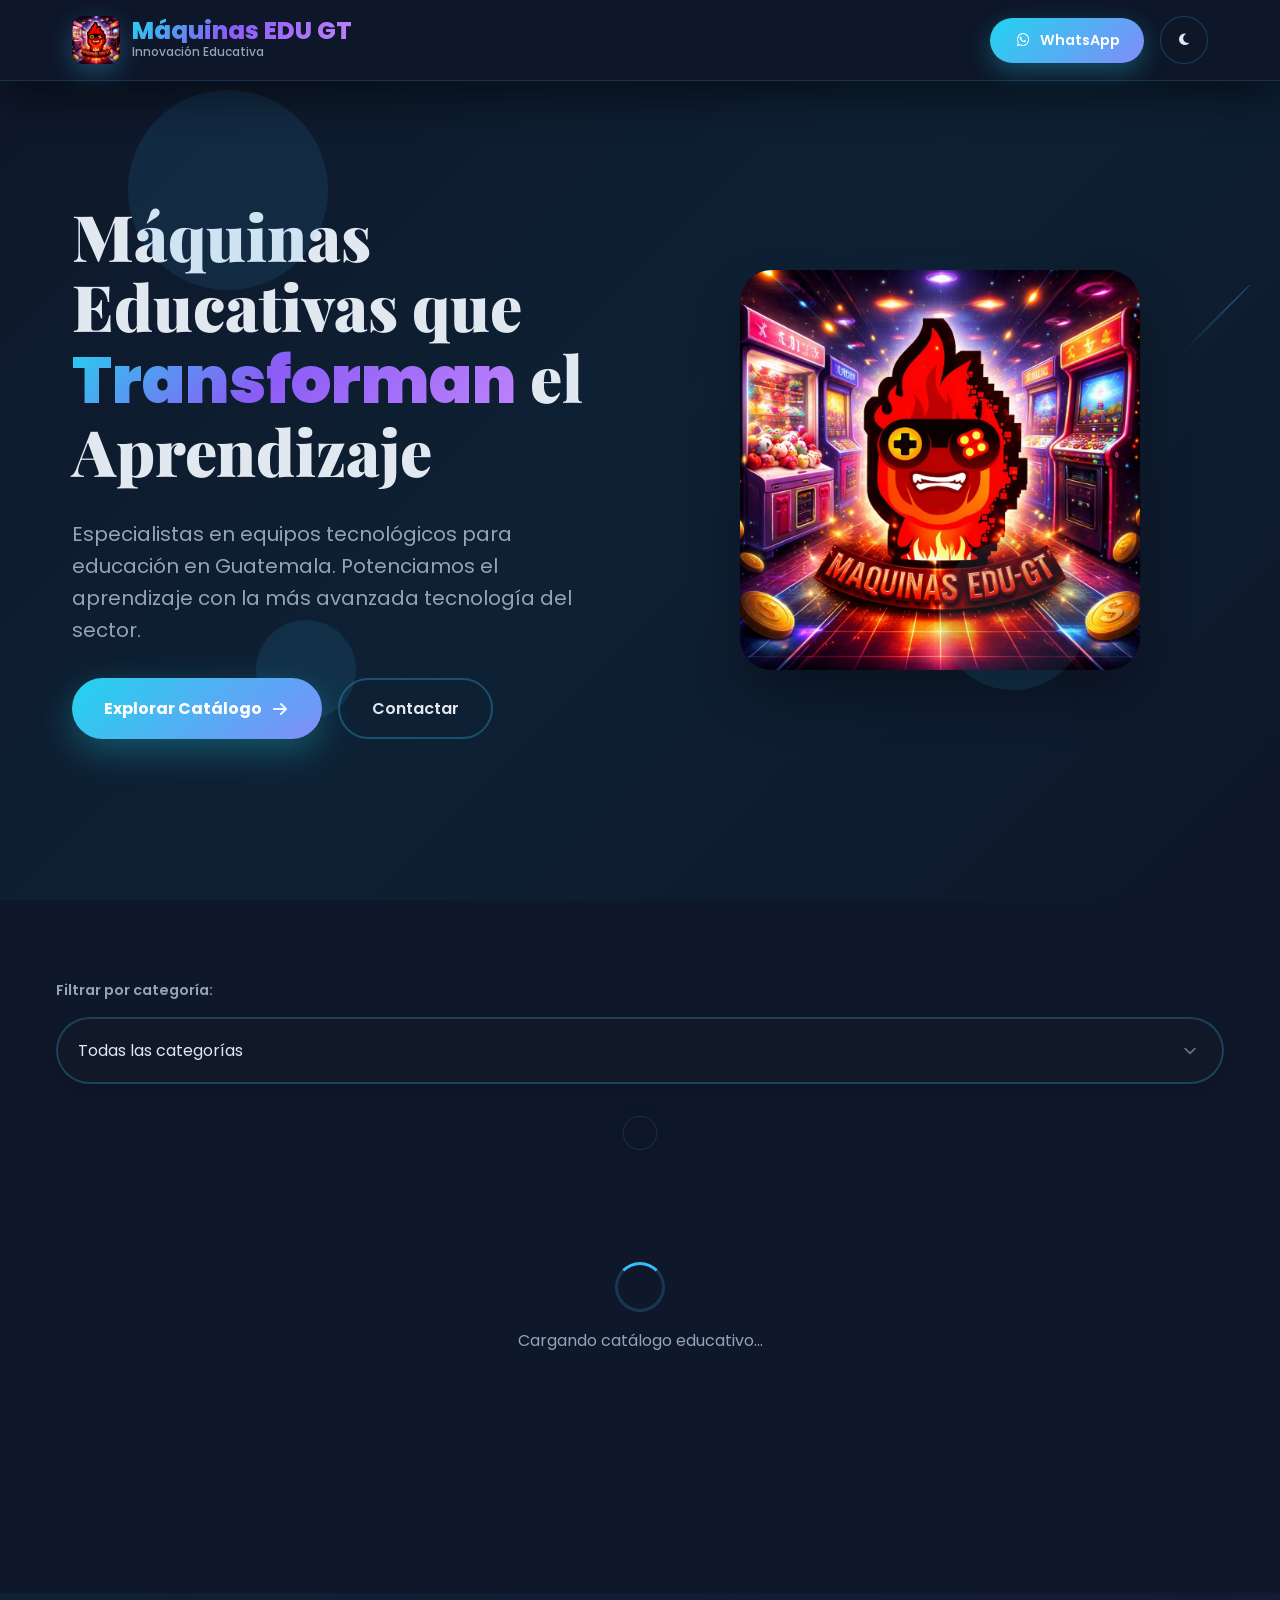
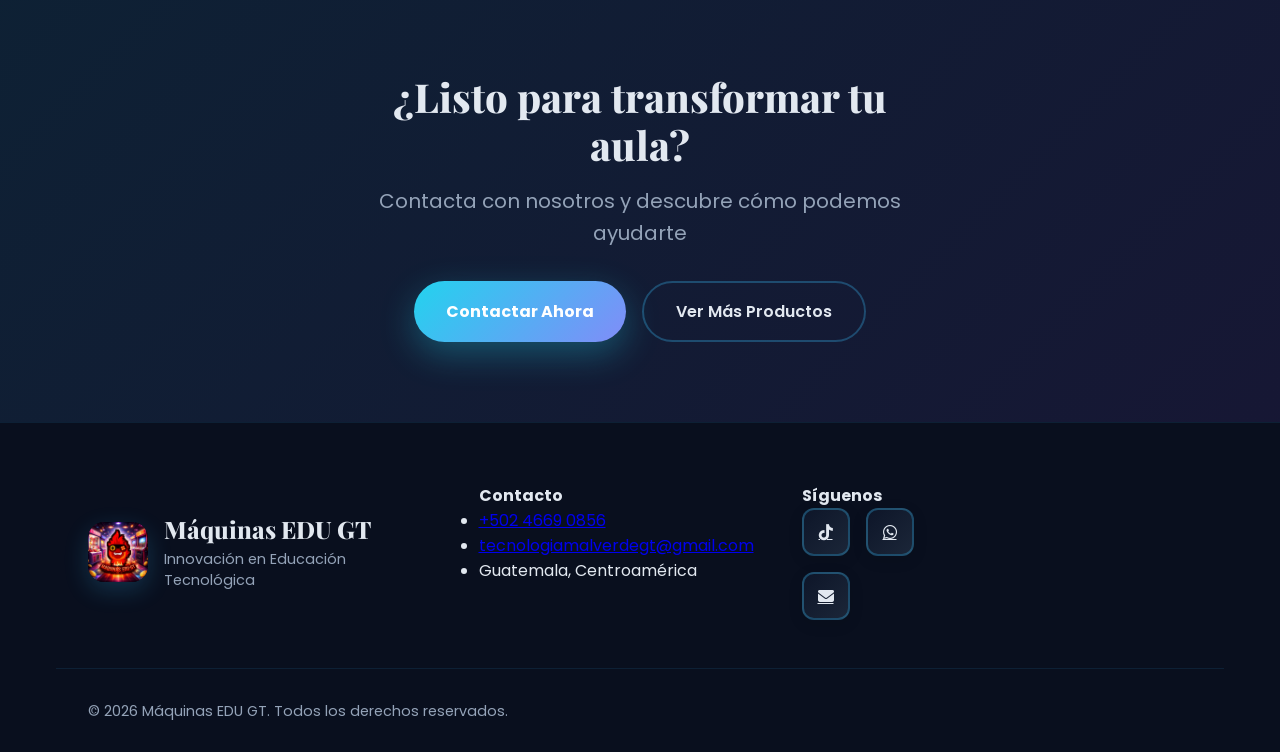
==== index.html @ 73d11d7a "Add files via upload" ====
<!DOCTYPE html>
<html lang="es">
<head>
    <meta charset="UTF-8">
    <meta name="viewport" content="width=device-width, initial-scale=1.0">
    <meta name="description" content="Máquinas EDU GT - Especialistas en máquinas educativas y tecnología para el aprendizaje en Guatemala">
    <meta name="keywords" content="máquinas educativas, tecnología educativa, Guatemala, aprendizaje interactivo, robots educativos">
    <meta name="author" content="Máquinas EDU GT">
    <link rel="icon" type="image/png" href="maquinitassinfondo.png">
    <link rel="apple-touch-icon" href="maquinitassinfondo.png">

    <title>Máquinas EDU GT - Innovación Educativa</title>

    <!-- Fuentes de Google -->
    <link rel="preconnect" href="https://fonts.googleapis.com">
    <link rel="preconnect" href="https://fonts.gstatic.com" crossorigin>
    <link href="https://fonts.googleapis.com/css2?family=Playfair+Display:ital,wght@0,400;0,700;0,900;1,400&family=Poppins:wght@300;400;500;600;700;800&display=swap" rel="stylesheet">
    <link rel="stylesheet" href="https://cdnjs.cloudflare.com/ajax/libs/font-awesome/6.5.1/css/all.min.css" crossorigin="anonymous" referrerpolicy="no-referrer" />

    <link rel="stylesheet" href="style.css">
</head>
<body>

    <!-- Header Moderno -->
    <header class="header" id="main-header">
        <nav class="nav-container">
            <div class="nav-brand">
                <a href="#" class="logo" onclick="window.scrollTo({top:0, behavior:'smooth'})">
                    <img src="maquinitas-edu.png" alt="Máquinas EDU GT" class="logo-img">
                    <div class="logo-text">
                        <span class="logo-main">Máquinas EDU GT</span>
                        <span class="logo-tagline">Innovación Educativa</span>
                    </div>
                </a>
            </div>

            <div class="nav-actions">
                <a href="https://wa.me/50234567890" target="_blank" class="nav-cta" title="Contáctanos por WhatsApp">
                    <i class="fa-brands fa-whatsapp fa-fw" aria-hidden="true"></i>
                    <span>WhatsApp</span>
                </a>
                <button class="theme-toggle" onclick="toggleTheme()" id="theme-btn" aria-label="Cambiar tema">
                    <i class="fa-solid fa-moon fa-fw" aria-hidden="true"></i>
                </button>
            </div>
        </nav>
    </header>

    <main>
        <!-- Hero Section Mejorada -->
        <section class="hero">
            <div class="hero-container">
                <div class="hero-content">
                    <h1 class="hero-title">
                        Máquinas Educativas que
                        <span class="hero-highlight">Transforman</span>
                        el Aprendizaje
                    </h1>

                    <p class="hero-description">
                        Especialistas en equipos tecnológicos para educación en Guatemala.
                        Potenciamos el aprendizaje con la más avanzada tecnología del sector.
                    </p>

                    <div class="hero-actions">
                        <button class="btn-primary" onclick="openCatalog()">
                            <span>Explorar Catálogo</span>
                            <i class="fa-solid fa-arrow-right fa-fw" aria-hidden="true"></i>
                        </button>
                        <a href="#contact" class="btn-secondary">
                            <span>Contactar</span>
                        </a>
                    </div>
                </div>

                <div class="hero-visual">
                    <div class="hero-image-container">
                        <img src="maquinitas-edu.png" alt="Máquinas EDU GT" class="hero-image">
                        <div class="hero-glow"></div>
                    </div>
                </div>
            </div>

            <div class="hero-bg-pattern">
                <div class="pattern-dot"></div>
                <div class="pattern-dot"></div>
                <div class="pattern-dot"></div>
                <div class="pattern-line"></div>
                <div class="pattern-line"></div>
            </div>
        </section>

        <!-- Catálogo de Productos -->
        <section class="catalog-section">
            <div class="container">
                <!-- Selector de Categorías -->
                <div class="search-filter-section">
                    <div class="category-selector-container">
                        <label for="category-select" class="category-label">Filtrar por categoría:</label>
                        <select id="category-select" class="category-select">
                            <option value="">Todas las categorías</option>
                        </select>
                    </div>

                    <div class="category-section">
                        <div class="category-filter"></div>
                    </div>
                </div>

                <!-- Loading y Grid -->
                <div id="loading" class="loading-state">
                    <div class="loading-spinner"></div>
                    <p>Cargando catálogo educativo...</p>
                </div>

                <div id="products-grid" class="products-grid"></div>
            </div>
        </section>

        <!-- CTA Section -->
        <section class="cta-section">
            <div class="container">
                <div class="cta-content">
                    <h2>¿Listo para transformar tu aula?</h2>
                    <p>Contacta con nosotros y descubre cómo podemos ayudarte</p>
                    <div class="cta-buttons">
                        <a href="#contact" class="btn-primary">
                            <span>Contactar Ahora</span>
                        </a>
                        <button class="btn-secondary" onclick="openCatalog()">
                            <span>Ver Más Productos</span>
                        </button>
                    </div>
                </div>
            </div>
        </section>
    </main>

    <!-- Modal de Producto Mejorado -->
    <div id="product-modal" class="modal-overlay">
        <div class="modal-content">
            <button class="close-modal" onclick="closeProductDetail()">✕</button>
            
            <!-- Bloque 1: Cabecera -->
            <div class="modal-header-area">
                <span id="modal-category" class="modal-cat-tag"></span>
                <h2 id="modal-title" class="modal-title"></h2>
            </div>

            <!-- Bloque 2: Galería -->
            <div class="modal-image-section">
                <div class="main-img-wrapper">
                    <img id="modal-img" src="" alt="Producto" class="main-modal-img">
                </div>
                <div id="modal-thumbnails" class="thumbnails-container"></div>
            </div>

            <!-- Bloque 3: Detalles y Acciones -->
            <div class="modal-info-section">
                <p id="modal-description" class="product-description"></p>

                <div class="modal-price-box">
                    <span id="modal-old-price" class="modal-old-price"></span>
                    <div class="price-main">
                        <span id="modal-current-price" class="modal-current-price"></span>
                        <span id="modal-discount" class="modal-discount-tag"></span>
                    </div>
                </div>

                <div id="modal-stock" class="modal-stock-info"></div>

                <div class="modal-actions">
                    <a id="btn-comprar" href="#" class="btn-buy" target="_blank">Comprar Ahora</a>
                    <a id="btn-contactar" href="#" class="btn-whatsapp" target="_blank">Contactar por WhatsApp</a>
                </div>
            </div>
        </div>
    </div>

    <!-- Footer Mejorado -->
    <footer class="footer">
        <div class="container">
            <div class="footer-content">
                <div class="footer-brand">
                    <img src="maquinitas-edu.png" alt="Máquinas EDU GT" class="footer-logo">
                    <div class="footer-brand-text">
                        <h3>Máquinas EDU GT</h3>
                        <p>Innovación en Educación Tecnológica</p>
                    </div>
                </div>

                <div class="footer-contact">
                    <h4>Contacto</h4>
                    <ul>
                        <li><a href="tel:+50246690856">+502 4669 0856</a></li>
                        <li><a href="mailto:tecnologiamalverdegt@gmail.com">tecnologiamalverdegt@gmail.com</a></li>
                        <li><span>Guatemala, Centroamérica</span></li>
                    </ul>
                </div>

                <div class="footer-social-links">
                    <h4>Síguenos</h4>
                    <div class="social-icons">
                        <a href="https://www.tiktok.com/@maquinas_edu_gt?_r=1&_t=ZS-95dwnNxpT0c" target="_blank" rel="noopener noreferrer" aria-label="TikTok" class="social-icon">
                            <i class="fa-brands fa-tiktok fa-fw" aria-hidden="true"></i>
                        </a>
                        <a href="https://wa.me/message/SMZS6OPOZLO3E1" target="_blank" rel="noopener noreferrer" aria-label="WhatsApp" class="social-icon">
                            <i class="fa-brands fa-whatsapp fa-fw" aria-hidden="true"></i>
                        </a>
                        <a href="mailto:tecnologiamalverdegt@gmail.com" aria-label="Email" class="social-icon">
                            <i class="fa-solid fa-envelope fa-fw" aria-hidden="true"></i>
                        </a>
                    </div>
                </div>
            </div>

            <div class="footer-bottom">
                <div class="footer-copyright">
                    <p>&copy; 2026 Máquinas EDU GT. Todos los derechos reservados.</p>
                </div>
            </div>
        </div>
    </footer>

    <script type="module">
        import { initializeApp } from "https://www.gstatic.com/firebasejs/12.12.0/firebase-app.js";
        import { getFirestore, collection, getDocs, query, orderBy } from "https://www.gstatic.com/firebasejs/12.12.0/firebase-firestore.js";

        const firebaseConfig = {
            apiKey: "AIzaSyBGM_uhBQrcb0tJbFGgjYbAwMlxvLMAQEo",
            authDomain: "maquinitas-edu.firebaseapp.com",
            projectId: "maquinitas-edu",
            storageBucket: "maquinitas-edu.firebasestorage.app",
            messagingSenderId: "787575674360",
            appId: "1:787575674360:web:105a03c7f688e226a3720d"
        };

        const app = initializeApp(firebaseConfig);
        const db = getFirestore(app);
        const productsCollection = collection(db, 'productos');
        const CATALOGO_URL = 'https://wa.me/c/50246690856';
        const VENTAS_PHONE = '50246690856';

        const categories = [
            'Maquinas árcade',
            'Maquinas xbox 360',
            'Maquinas vending',
            'Accesorios',
            'Repuestos',
            'Maquinas pelucheras',
            'Producto variado',
            'Producto vending',
            'Producto para maquina peluchera',
            'Consolas',
            'Controles',
            'Reparaciones',
            'Sistemas'
        ];
        let activeCategoryFilter = '';
        let servicesData = [];
        let currentImageIndex = 0;
        let currentImages = [];

        function renderCategoryChips() {
            const container = document.querySelector('.category-filter');
            if (!container) return;
            container.innerHTML = `
                <button type="button" class="category-chip active" data-category="">Todas</button>
                ${categories.map(category => `<button type="button" class="category-chip" data-category="${category.toLowerCase()}">${category}</button>`).join('')}
            `;
        }

        async function fetchServices() {
            try {
                const q = query(productsCollection, orderBy('name', 'asc'));
                const snapshot = await getDocs(q);
                servicesData = snapshot.docs.map(doc => ({ id: doc.id, ...doc.data() }));
            } catch (err) {
                console.error('Error al cargar datos:', err);
            } finally {
                document.getElementById('loading').style.display = 'none';
                populateCategorySelect();
                renderProducts();
            }
        }

        const formatCurrency = (val) => new Intl.NumberFormat('es-CO', { style: 'currency', currency: 'COP', maximumFractionDigits: 0 }).format(Number(val) || 0);

        function renderProducts() {
            const grid = document.getElementById('products-grid');
            const selectedCategory = document.getElementById('category-select').value.toLowerCase().trim();
            grid.innerHTML = '';

            const filtered = servicesData.filter(item => {
                const categoryMatch = selectedCategory ? ((item.categoria || '').toLowerCase() === selectedCategory) : true;
                return categoryMatch;
            });

            if (filtered.length === 0) {
                const message = selectedCategory ? `No se encontraron productos en la categoría "${selectedCategory}".` : 'No se encontraron productos.';
                grid.innerHTML = `<div class="loading-text" style="grid-column: 1/-1;">${message}</div>`;
                return;
            }

            filtered.forEach(item => {
                const hasDiscount = Number(item.descuento) > 0;
                const price = Number(item.precio) || 0;
                const finalPrice = hasDiscount ? price * (1 - Number(item.descuento) / 100) : price;
                const imageUrl = item.image || item.imagen || 'https://via.placeholder.com/400';

                const card = document.createElement('div');
                card.className = 'product-card fade-in';
                card.onclick = () => showProductDetail(item.id);
                card.innerHTML = `
                    ${hasDiscount ? `<div class="discount-badge">-${item.descuento}%</div>` : ''}
                    <img src="${imageUrl}" class="product-image" onerror="this.src='https://via.placeholder.com/400'">
                    <div class="product-info">
                        <h3 class="product-title">${item.name || 'Producto sin nombre'}</h3>
                        <span class="product-category-tag">${item.categoria || 'Sin categoría'}</span>
                        <div class="product-price">${formatCurrency(finalPrice)}</div>
                    </div>`;
                grid.appendChild(card);
            });
        }

        function showProductDetail(id) {
            const item = servicesData.find(s => s.id === id);
            if (!item) return;

            const hasDiscount = Number(item.descuento) > 0;
            const price = Number(item.precio) || 0;
            const finalPrice = hasDiscount ? price * (1 - Number(item.descuento) / 100) : price;
            const mainImg = document.getElementById('modal-img');
            currentImages = [item.image, item.image1, item.image2, item.image3, item.image4, item.image5].filter(Boolean);
            currentImageIndex = 0;
            const imageUrl = currentImages[0] || 'https://via.placeholder.com/600';
            mainImg.src = imageUrl;

            const thumbContainer = document.getElementById('modal-thumbnails');
            thumbContainer.innerHTML = '';
            if (currentImages.length > 1) {
                currentImages.forEach((url, i) => {
                    const t = document.createElement('img');
                    t.src = url;
                    t.className = `thumbnail-img ${i === 0 ? 'active' : ''}`;
                    t.onclick = () => {
                        currentImageIndex = i;
                        updateMainImage();
                    };
                    thumbContainer.appendChild(t);
                });
            }

            document.getElementById('modal-title').innerText = item.name || 'Producto';
            document.getElementById('modal-current-price').innerText = formatCurrency(finalPrice);
            document.getElementById('modal-category').innerText = (item.categoria && item.categoria.trim() !== '') ? item.categoria : 'Producto Educativo';
            const defaultDesc = 'Equipo educativo con información actual y contenido claro para usuarios.';
            document.getElementById('modal-description').innerText = (item.desc && item.desc.trim() !== '') ? item.desc : defaultDesc;

            const stockBox = document.getElementById('modal-stock');
            const stockValue = item.stock === null || item.stock === undefined || item.stock === '' ? 0 : item.stock;
            stockBox.innerHTML = `Stock disponible: <span class="modal-stock-number">${stockValue}</span>`;
            stockBox.style.display = 'block';

            const oldPrice = document.getElementById('modal-old-price');
            const discount = document.getElementById('modal-discount');
            if (hasDiscount) {
                oldPrice.innerText = formatCurrency(price);
                oldPrice.style.display = 'block';
                discount.innerText = `${item.descuento}% OFF`;
                discount.style.display = 'inline-block';
            } else {
                oldPrice.style.display = 'none';
                discount.style.display = 'none';
            }

            const msg = encodeURIComponent(`Hola, quería consultar por ${item.name || 'producto'}, stock: ${stockValue}`);
            document.getElementById('btn-comprar').href = `https://wa.me/${VENTAS_PHONE}?text=${msg}`;
            document.getElementById('btn-contactar').href = `https://wa.me/message/SMZS6OPOZLO3E1`;

            document.getElementById('product-modal').style.display = 'block';
            document.body.style.overflow = 'hidden';
            document.getElementById('product-modal').scrollTop = 0;
        }

        function updateMainImage() {
            const mainImg = document.getElementById('modal-img');
            mainImg.style.opacity = '0.5';
            setTimeout(() => {
                mainImg.src = currentImages[currentImageIndex];
                mainImg.style.opacity = '1';
            }, 150);
            document.querySelectorAll('.thumbnail-img').forEach((el, i) => {
                el.classList.toggle('active', i === currentImageIndex);
            });
        }

        function changeImage(direction) {
            if (currentImages.length <= 1) return;
            currentImageIndex = (currentImageIndex + direction + currentImages.length) % currentImages.length;
            updateMainImage();
        }



        function openCatalog() { window.open(CATALOGO_URL, '_blank'); }

        let lastPos = 0;
        window.addEventListener('scroll', () => {
            const top = window.pageYOffset;
            const h = document.getElementById('main-header');
            if (top > lastPos && top > 100) h.classList.add('header-hidden');
            else h.classList.remove('header-hidden');
            lastPos = top;
        });

        function toggleTheme() {
            const isDark = document.documentElement.classList.toggle('dark-mode');
            localStorage.setItem('theme', isDark ? 'dark' : 'light');
            updateThemeBtn(isDark);
        }

        function updateThemeBtn(isDark) {
            const btn = document.getElementById('theme-btn');
            if (!btn) return;
            btn.innerHTML = isDark ?
                '<i class="fa-solid fa-sun fa-fw" aria-hidden="true"></i>' :
                '<i class="fa-solid fa-moon fa-fw" aria-hidden="true"></i>';
        }

        function populateCategorySelect() {
            const select = document.getElementById('category-select');
            if (!select) return;

            // Limpiar opciones existentes excepto "Todas las categorías"
            select.innerHTML = '<option value="">Todas las categorías</option>';

            // Obtener categorías únicas de los productos
            const uniqueCategories = [...new Set(servicesData.map(item => item.categoria).filter(cat => cat))];

            // Agregar opciones al selector
            uniqueCategories.forEach(category => {
                const option = document.createElement('option');
                option.value = category.toLowerCase();
                option.textContent = category;
                select.appendChild(option);
            });
        }

        document.getElementById('category-select').addEventListener('change', renderProducts);
        document.querySelector('.category-filter').addEventListener('click', (event) => {
            const button = event.target.closest('.category-chip');
            if (!button) return;
            document.querySelectorAll('.category-chip').forEach(btn => btn.classList.remove('active'));
            button.classList.add('active');
            activeCategoryFilter = button.dataset.category || '';
            renderProducts();
        });

        document.addEventListener('DOMContentLoaded', () => {
            renderCategoryChips();
            fetchServices();
            const saved = localStorage.getItem('theme');
            if (saved === 'dark') {
                document.documentElement.classList.add('dark-mode');
                updateThemeBtn(true);
            } else {
                updateThemeBtn(false);
            }
        });
    </script>
</body>
</html>
---- style.css ----
/* =========================================
   ESTILOS GENERALES Y VARIABLES
   ========================================= */
:root {
    --bg-primary: #0f172a;
    --bg-secondary: #090f1e;
    --bg-tertiary: #111827;
    --text-primary: #e2e8f0;
    --text-accent: #38bdf8;
    --text-secondary: #a78bfa;
    --text-muted: #94a3b8;
    --border-color: #1f2937;
    --brand-primary: #2563eb;
    --brand-hover: #818cf8;
    --gold-gradient: linear-gradient(135deg, #22d3ee 0%, #8b5cf6 45%, #c084fc 100%);
    --gold-solid: #38bdf8;
    --shadow: 0 18px 40px rgba(0, 0, 0, 0.45);
    --card-bg: #111827;
    --accent-blue: #60a5fa;
}

html.dark-mode {
    --bg-primary: #070b16;
    --bg-secondary: #050915;
    --bg-tertiary: #0b1120;
    --text-primary: #e5e7eb;
    --text-accent: #7dd3fc;
    --text-muted: #a5b4fc;
    --border-color: #111827;
    --brand-primary: #38bdf8;
    --brand-hover: #60a5fa;
    --card-bg: #0b1120;
    --shadow: 0 18px 45px rgba(0, 0, 0, 0.55);
}

* { margin: 0; padding: 0; box-sizing: border-box; font-family: 'Poppins', sans-serif; }
body {
    background-color: var(--bg-secondary);
    color: var(--text-primary);
    transition: background-color 0.4s ease;
    min-height: 100vh;
    overflow-x: hidden;
    scroll-behavior: smooth;
}
h1, h2, h3, .logo { font-family: 'Playfair Display', serif; }

.container { max-width: 1200px; margin: 0 auto; padding: 0 1rem; }

/* =========================================
   HEADER MODERNO
   ========================================= */
.header {
    background: rgba(15, 23, 42, 0.95);
    backdrop-filter: blur(10px);
    box-shadow: var(--shadow);
    position: fixed;
    top: 0;
    left: 0;
    right: 0;
    z-index: 1000;
    transition: transform 0.4s ease;
    border-bottom: 1px solid rgba(56, 189, 248, 0.18);
}

.nav-container {
    max-width: 1200px;
    margin: 0 auto;
    padding: 0 2rem;
    display: flex;
    justify-content: space-between;
    align-items: center;
    height: 80px;
}

.nav-brand {
    display: flex;
    align-items: center;
    gap: 1rem;
}

.logo {
    display: flex;
    align-items: center;
    gap: 0.75rem;
    text-decoration: none;
    color: var(--text-primary);
    transition: transform 0.3s ease;
}

.logo:hover {
    transform: scale(1.05);
}

.logo-img {
    width: 48px;
    height: 48px;
    border-radius: 12px;
    box-shadow: 0 8px 25px rgba(56, 189, 248, 0.3);
}

.logo-text {
    display: flex;
    flex-direction: column;
}

.logo-main {
    font-size: 1.5rem;
    font-weight: 800;
    background: var(--gold-gradient);
    -webkit-background-clip: text;
    background-clip: text;
    color: transparent;
    line-height: 1;
}

.logo-tagline {
    font-size: 0.75rem;
    color: var(--text-muted);
    font-weight: 500;
}

.nav-actions {
    display: flex;
    align-items: center;
    gap: 1rem;
}

.nav-cta {
    background: linear-gradient(135deg, #22d3ee 0%, #818cf8 100%);
    color: white;
    padding: 0.75rem 1.5rem;
    border-radius: 50px;
    text-decoration: none;
    font-weight: 600;
    font-size: 0.9rem;
    transition: transform 0.3s ease, box-shadow 0.3s ease;
    box-shadow: 0 8px 25px rgba(34, 211, 238, 0.3);
    display: inline-flex;
    align-items: center;
    gap: 0.5rem;
    border: none;
    cursor: pointer;
}

.nav-cta:hover {
    transform: translateY(-2px);
    box-shadow: 0 12px 35px rgba(34, 211, 238, 0.4);
}

.theme-toggle {
    background: rgba(15, 23, 42, 0.8);
    border: 1px solid rgba(56, 189, 248, 0.25);
    border-radius: 50%;
    width: 48px;
    height: 48px;
    display: flex;
    align-items: center;
    justify-content: center;
    cursor: pointer;
    color: var(--text-primary);
    transition: all 0.3s ease;
}

.theme-toggle:hover {
    background: rgba(56, 189, 248, 0.1);
    border-color: rgba(56, 189, 248, 0.5);
    transform: scale(1.05);
}

/* =========================================
   HERO SECTION MEJORADA
   ========================================= */
.hero {
    padding: 120px 0 80px;
    background: linear-gradient(135deg, rgba(15, 23, 42, 0.95) 0%, rgba(56, 189, 248, 0.1) 50%, rgba(15, 23, 42, 0.95) 100%);
    position: relative;
    overflow: hidden;
    min-height: 100vh;
    display: flex;
    align-items: center;
}

.hero-container {
    max-width: 1200px;
    margin: 0 auto;
    padding: 0 2rem;
    display: grid;
    grid-template-columns: 1fr 1fr;
    gap: 4rem;
    align-items: center;
}

.hero-content {
    display: flex;
    flex-direction: column;
    gap: 2rem;
}

.hero-badge {
    display: inline-flex;
    align-items: center;
    gap: 0.5rem;
    background: rgba(56, 189, 248, 0.1);
    border: 1px solid rgba(56, 189, 248, 0.25);
    padding: 0.75rem 1.5rem;
    border-radius: 50px;
    font-size: 0.9rem;
    font-weight: 600;
    color: var(--text-primary);
    width: fit-content;
}

.badge-icon {
    font-size: 1.2rem;
}

.hero-title {
    font-size: clamp(2.5rem, 5vw, 4rem);
    font-weight: 900;
    line-height: 1.1;
    color: var(--text-primary);
}

.hero-highlight {
    background: var(--gold-gradient);
    -webkit-background-clip: text;
    background-clip: text;
    color: transparent;
}

.hero-description {
    font-size: 1.25rem;
    line-height: 1.6;
    color: var(--text-muted);
    max-width: 500px;
}

.hero-stats {
    display: grid;
    grid-template-columns: repeat(3, 1fr);
    gap: 2rem;
    margin: 1rem 0;
}

.stat-item {
    text-align: center;
    padding: 1.5rem;
    background: rgba(15, 23, 42, 0.8);
    border-radius: 1rem;
    border: 1px solid rgba(56, 189, 248, 0.15);
    backdrop-filter: blur(10px);
}

.stat-number {
    font-size: 2rem;
    font-weight: 800;
    color: var(--gold-solid);
    display: block;
    margin-bottom: 0.5rem;
}

.stat-label {
    font-size: 0.9rem;
    color: var(--text-muted);
    font-weight: 500;
}

.hero-actions {
    display: flex;
    gap: 1rem;
    flex-wrap: wrap;
}

.btn-primary {
    background: linear-gradient(135deg, #22d3ee 0%, #818cf8 100%);
    color: white;
    padding: 1rem 2rem;
    border-radius: 50px;
    text-decoration: none;
    font-weight: 700;
    font-size: 1rem;
    display: inline-flex;
    align-items: center;
    gap: 0.5rem;
    transition: all 0.3s ease;
    box-shadow: 0 12px 35px rgba(34, 211, 238, 0.3);
    border: none;
    cursor: pointer;
}

.btn-primary:hover {
    transform: translateY(-3px);
    box-shadow: 0 18px 45px rgba(34, 211, 238, 0.4);
}

.btn-secondary {
    background: transparent;
    color: var(--text-primary);
    padding: 1rem 2rem;
    border-radius: 50px;
    text-decoration: none;
    font-weight: 600;
    font-size: 1rem;
    display: inline-flex;
    align-items: center;
    gap: 0.5rem;
    border: 2px solid rgba(56, 189, 248, 0.3);
    transition: all 0.3s ease;
    cursor: pointer;
}

.btn-secondary:hover {
    background: rgba(56, 189, 248, 0.1);
    border-color: rgba(56, 189, 248, 0.6);
    transform: translateY(-2px);
}

.hero-visual {
    display: flex;
    justify-content: center;
    align-items: center;
    position: relative;
}

.hero-image-container {
    position: relative;
    width: 400px;
    height: 400px;
    display: flex;
    align-items: center;
    justify-content: center;
}

.hero-image {
    width: 100%;
    height: 100%;
    object-fit: contain;
    border-radius: 2rem;
    box-shadow: 0 25px 50px rgba(0, 0, 0, 0.3);
}

.hero-glow {
    position: absolute;
    top: -20px;
    left: -20px;
    right: -20px;
    bottom: -20px;
    background: radial-gradient(circle, rgba(56, 189, 248, 0.2) 0%, transparent 70%);
    border-radius: 2rem;
    z-index: -1;
}

.hero-bg-pattern {
    position: absolute;
    top: 0;
    left: 0;
    right: 0;
    bottom: 0;
    pointer-events: none;
    overflow: hidden;
}

.pattern-dot,
.pattern-line {
    position: absolute;
    background: rgba(56, 189, 248, 0.1);
    border-radius: 50%;
}

.pattern-dot:nth-child(1) {
    width: 200px;
    height: 200px;
    top: 10%;
    left: 10%;
    animation: float 6s ease-in-out infinite;
}

.pattern-dot:nth-child(2) {
    width: 150px;
    height: 150px;
    top: 60%;
    right: 15%;
    animation: float 8s ease-in-out infinite reverse;
}

.pattern-dot:nth-child(3) {
    width: 100px;
    height: 100px;
    bottom: 20%;
    left: 20%;
    animation: float 7s ease-in-out infinite;
}

.pattern-line {
    width: 2px;
    height: 100px;
    background: linear-gradient(to bottom, rgba(56, 189, 248, 0.2), transparent);
    top: 30%;
    right: 5%;
    transform: rotate(45deg);
}

@keyframes float {
    0%, 100% { transform: translateY(0px); }
    50% { transform: translateY(-20px); }
}

/* =========================================
   SERVICIOS SECTION
   ========================================= */
.services-section {
    padding: 80px 0;
    background: var(--bg-secondary);
}

.services-grid {
    display: grid;
    grid-template-columns: repeat(auto-fit, minmax(280px, 1fr));
    gap: 2rem;
    margin-top: 3rem;
}

.service-card {
    background: var(--card-bg);
    padding: 2.5rem;
    border-radius: 1.5rem;
    text-align: center;
    border: 1px solid rgba(56, 189, 248, 0.12);
    box-shadow: 0 20px 40px rgba(0, 0, 0, 0.15);
    transition: all 0.3s ease;
    position: relative;
    overflow: hidden;
}

.service-card::before {
    content: '';
    position: absolute;
    top: 0;
    left: 0;
    right: 0;
    height: 4px;
    background: var(--gold-gradient);
}

.service-card:hover {
    transform: translateY(-8px);
    box-shadow: 0 30px 60px rgba(0, 0, 0, 0.25);
    border-color: rgba(56, 189, 248, 0.3);
}

.service-icon {
    width: 80px;
    height: 80px;
    background: linear-gradient(135deg, rgba(56, 189, 248, 0.1), rgba(139, 92, 246, 0.1));
    border-radius: 50%;
    display: flex;
    align-items: center;
    justify-content: center;
    margin: 0 auto 1.5rem;
    border: 2px solid rgba(56, 189, 248, 0.2);
    transition: all 0.3s ease;
}

.service-card:hover .service-icon {
    transform: scale(1.1);
    border-color: rgba(56, 189, 248, 0.5);
}

.service-card h3 {
    font-size: 1.25rem;
    font-weight: 700;
    color: var(--text-primary);
    margin-bottom: 1rem;
}

.service-card p {
    color: var(--text-muted);
    line-height: 1.6;
}

/* =========================================
   CATALOG SECTION
   ========================================= */
.catalog-section {
    padding: 80px 0;
    background: var(--bg-primary);
}

.search-filter-section {
    display: flex;
    flex-direction: column;
    gap: 2rem;
    margin-bottom: 3rem;
    align-items: stretch;
}

/* =========================================
   SELECTOR DE CATEGORÍAS
   ========================================= */
.category-selector-container {
    display: flex;
    flex-direction: column;
    gap: 0.5rem;
    width: 100%;
    max-width: 100%;
}

.category-label {
    color: var(--text-muted);
    font-size: 0.9rem;
    font-weight: 600;
    margin-bottom: 0.5rem;
}

.category-select {
    width: 100%;
    padding: 1.25rem 1.25rem 1.25rem 1.25rem;
    border-radius: 50px;
    border: 2px solid rgba(56, 189, 248, 0.25);
    background: var(--card-bg);
    color: var(--text-primary);
    outline: none;
    font-size: 1rem;
    font-family: 'Poppins', sans-serif;
    transition: all 0.3s ease;
    box-shadow: 0 8px 25px rgba(0, 0, 0, 0.15);
    cursor: pointer;
    appearance: none;
    background-image: url("data:image/svg+xml,%3csvg xmlns='http://www.w3.org/2000/svg' fill='none' viewBox='0 0 20 20'%3e%3cpath stroke='%236b7280' stroke-linecap='round' stroke-linejoin='round' stroke-width='1.5' d='m6 8 4 4 4-4'/%3e%3c/svg%3e");
    background-position: right 1.25rem center;
    background-repeat: no-repeat;
    background-size: 1.5em 1.5em;
    padding-right: 3rem;
}

.category-select:focus {
    border-color: #38bdf8;
    box-shadow: 0 0 0 3px rgba(56, 189, 248, 0.1);
}

.category-select:hover {
    border-color: rgba(56, 189, 248, 0.5);
}

.category-select option {
    background-color: var(--bg-primary);
    color: var(--text-primary);
    padding: 0.5rem;
}

.category-section h3 {
    color: var(--text-muted);
    font-size: 0.9rem;
    font-weight: 600;
    margin-bottom: 1rem;
    text-align: center;
}

.loading-state {
    display: flex;
    flex-direction: column;
    align-items: center;
    justify-content: center;
    padding: 4rem 2rem;
    color: var(--text-muted);
    text-align: center;
}

.loading-spinner {
    width: 50px;
    height: 50px;
    border: 3px solid rgba(56, 189, 248, 0.2);
    border-top: 3px solid var(--gold-solid);
    border-radius: 50%;
    animation: spin 1s linear infinite;
    margin-bottom: 1rem;
}

@keyframes spin {
    0% { transform: rotate(0deg); }
    100% { transform: rotate(360deg); }
}

/* =========================================
   GRID PRODUCTOS
   ========================================= */
.section-title {
    text-align: center;
    font-size: 2.2rem;
    margin-bottom: 2.5rem;
    color: var(--text-accent);
    font-weight: 900;
}

.products-grid {
    display: grid;
    grid-template-columns: repeat(2, 1fr);
    gap: 1rem;
    padding-bottom: 6rem;
}

@media (min-width: 768px) {
    .products-grid {
        grid-template-columns: repeat(auto-fill, minmax(260px, 1fr));
        gap: 2rem;
    }
}

.product-card {
    background-color: var(--card-bg);
    border-radius: 1.2rem;
    overflow: hidden;
    box-shadow: 0 20px 40px rgba(0, 0, 0, 0.35);
    border: 1px solid rgba(56, 189, 248, 0.18);
    display: flex;
    flex-direction: column;
    transition: 0.3s ease;
    position: relative;
    cursor: pointer;
}

.product-card:hover {
    transform: translateY(-8px);
    border-color: rgba(56, 189, 248, 0.55);
}

.product-image {
    width: 100%;
    height: 180px;
    object-fit: cover;
}

@media (min-width: 768px) {
    .product-image {
        height: 240px;
    }
}

.discount-badge {
    position: absolute;
    top: 12px;
    left: 12px;
    background: rgba(56, 189, 248, 0.95);
    color: white;
    padding: 5px 12px;
    border-radius: 999px;
    font-size: 0.8rem;
    font-weight: 700;
    z-index: 5;
    box-shadow: 0 5px 20px rgba(56, 189, 248, 0.3);
}

.product-info {
    padding: 1.2rem;
    display: flex;
    flex-direction: column;
    flex-grow: 1;
    gap: 0.5rem;
}

.product-title {
    font-size: 1rem;
    font-weight: 600;
    color: var(--text-accent);
    display: -webkit-box;
    -webkit-line-clamp: 2;
    -webkit-box-orient: vertical;
    overflow: hidden;
    height: 2.8rem;
}

.product-price {
    font-size: 1.2rem;
    font-weight: 700;
    color: var(--brand-primary);
}

.product-category-tag {
    display: inline-block;
    margin: 0.5rem 0 0.4rem;
    padding: 0.25rem 0.75rem;
    border-radius: 999px;
    background: rgba(56, 189, 248, 0.12);
    color: #7dd3fc;
    font-size: 0.78rem;
    font-weight: 600;
}

/* =========================================
   FILTROS DE CATEGORÍA
   ========================================= */
.category-section {
    display: flex;
    justify-content: center;
    width: 100%;
}

.category-filter {
    display: flex;
    flex-wrap: wrap;
    gap: 0.75rem;
    justify-content: center;
    align-items: center;
    padding: 1rem;
    background: rgba(15, 23, 42, 0.8);
    border-radius: 1rem;
    border: 1px solid rgba(56, 189, 248, 0.15);
    backdrop-filter: blur(10px);
    box-shadow: 0 8px 25px rgba(0, 0, 0, 0.1);
    max-width: 100%;
    overflow-x: auto;
}

.category-chip {
    border: 1px solid rgba(56, 189, 248, 0.25);
    background: rgba(15, 23, 42, 0.9);
    color: var(--text-primary);
    padding: 0.75rem 1.25rem;
    border-radius: 50px;
    cursor: pointer;
    transition: all 0.3s ease;
    font-size: 0.9rem;
    font-weight: 500;
    text-align: center;
    white-space: nowrap;
    flex-shrink: 0;
    position: relative;
    overflow: hidden;
}

.category-chip::before {
    content: '';
    position: absolute;
    top: 0;
    left: -100%;
    width: 100%;
    height: 100%;
    background: linear-gradient(90deg, transparent, rgba(56, 189, 248, 0.1), transparent);
    transition: left 0.5s ease;
}

.category-chip:hover::before {
    left: 100%;
}

.category-chip:hover {
    transform: translateY(-2px);
    border-color: rgba(56, 189, 248, 0.6);
    box-shadow: 0 4px 15px rgba(56, 189, 248, 0.2);
}

.category-chip.active {
    background: linear-gradient(135deg, rgba(56, 189, 248, 0.2), rgba(139, 92, 246, 0.2));
    border-color: #38bdf8;
    color: #38bdf8;
    box-shadow: 0 0 20px rgba(56, 189, 248, 0.3);
    transform: scale(1.05);
}

.category-chip.active::before {
    background: linear-gradient(90deg, transparent, rgba(56, 189, 248, 0.2), transparent);
}

/* =========================================
   RESPONSIVE PARA FILTROS
   ========================================= */
@media (max-width: 768px) {
    .category-filter {
        padding: 0.75rem;
        gap: 0.5rem;
    }

    .category-chip {
        padding: 0.6rem 1rem;
        font-size: 0.85rem;
        min-width: fit-content;
    }

    .search-filter-section {
        gap: 1.5rem;
    }

    .category-selector-container {
        min-width: auto;
    }
}

@media (max-width: 480px) {
    .category-filter {
        flex-wrap: nowrap;
        overflow-x: auto;
        -webkit-overflow-scrolling: touch;
        scrollbar-width: none;
        -ms-overflow-style: none;
    }

    .category-filter::-webkit-scrollbar {
        display: none;
    }

    .category-chip {
        flex-shrink: 0;
        white-space: nowrap;
    }
}

/* =========================================
   CTA SECTION
   ========================================= */
.cta-section {
    padding: 80px 0;
    background: linear-gradient(135deg, rgba(56, 189, 248, 0.1), rgba(139, 92, 246, 0.1));
    position: relative;
}

.cta-content {
    text-align: center;
    max-width: 600px;
    margin: 0 auto;
}

.cta-content h2 {
    font-size: 2.5rem;
    font-weight: 800;
    color: var(--text-primary);
    margin-bottom: 1rem;
    line-height: 1.2;
}

.cta-content p {
    font-size: 1.25rem;
    color: var(--text-muted);
    margin-bottom: 2rem;
    line-height: 1.6;
}

.cta-buttons {
    display: flex;
    gap: 1rem;
    justify-content: center;
    flex-wrap: wrap;
}

/* =========================================
   MODAL PANTALLA COMPLETA (RESPONSIVE ORDER)
   ========================================= */
.modal-overlay {
    position: fixed;
    top: 0; left: 0;
    width: 100%; height: 100%;
    background: var(--bg-primary);
    z-index: 2000;
    display: none;
    overflow-y: auto;
    animation: modalFadeIn 0.3s ease;
}
@keyframes modalFadeIn { from { opacity: 0; transform: scale(1.02); } to { opacity: 1; transform: scale(1); } }

.modal-content {
    width: 100%;
    min-height: 100vh;
    display: flex;
    flex-direction: column;
    position: relative;
}

.close-modal {
    position: fixed;
    top: 1.5rem; right: 1.5rem;
    width: 44px; height: 44px;
    background: var(--bg-secondary);
    border-radius: 50%;
    display: flex; align-items: center; justify-content: center;
    cursor: pointer;
    z-index: 2100;
    border: 1px solid var(--border-color);
    color: var(--brand-primary);
    font-size: 1.2rem;
    box-shadow: 0 4px 10px rgba(0,0,0,0.1);
}

/* Bloque 1: Cabecera (Celular Order: 1) */
.modal-header-area {
    order: 1;
    padding: 4rem 1.5rem 1rem;
    background: var(--bg-primary);
}
.modal-cat-tag { font-size: 0.75rem; font-weight: 700; text-transform: uppercase; letter-spacing: 2px; color: var(--brand-primary); display: block; margin-bottom: 0.5rem; }
.modal-title { font-size: 1.8rem; font-weight: 800; color: var(--text-accent); line-height: 1.2; font-family: 'Playfair Display', serif; }

/* Bloque 2: Imágenes (Celular Order: 2) */
.modal-image-section {
    order: 2;
    padding: 1rem 1.5rem;
    background: #fff;
    display: flex;
    flex-direction: column;
    align-items: center;
    justify-content: center;
    gap: 1.5rem;
}
html.dark-mode .modal-image-section { background: #1a0f14; }

.main-img-wrapper {
    width: 100%;
    max-width: 700px;
    height: 40vh;
    display: flex;
    align-items: center;
    justify-content: center;
    position: relative;
}
.main-modal-img { max-width: 100%; max-height: 100%; object-fit: contain; border-radius: 12px; }
.thumbnails-container { display: flex; gap: 0.8rem; justify-content: center; flex-wrap: wrap; padding: 0.5rem 0; }
.thumbnail-img { width: 55px; height: 55px; object-fit: cover; border-radius: 10px; cursor: pointer; border: 2px solid #f0f0f0; transition: 0.2s; }
.thumbnail-img.active { border-color: var(--brand-primary); transform: scale(1.1); }

/* Bloque 3: Resto de la información (Celular Order: 3) */
.modal-info-section { 
    order: 3;
    width: 100%;
    padding: 1.5rem 1.5rem 4rem; 
    background: var(--bg-primary); 
    display: flex; 
    flex-direction: column; 
    gap: 1.2rem;
}

.product-description { font-size: 1rem; line-height: 1.7; color: var(--text-primary); opacity: 0.9; }

.modal-price-box { margin: 0.5rem 0; }
.modal-old-price { font-size: 1.1rem; text-decoration: line-through; color: var(--text-muted); display: block; margin-bottom: 0.2rem; }
.modal-current-price { font-size: 2.8rem; font-weight: 800; color: var(--brand-primary); }
.modal-discount-tag { background: var(--brand-primary); color: white; padding: 3px 10px; border-radius: 6px; font-size: 0.9rem; margin-left: 0.8rem; vertical-align: middle; }

.modal-stock-info { font-size: 1rem; color: var(--text-muted); font-weight: 500; }
.modal-stock-number { color: var(--brand-primary); font-weight: 700; }

.modal-actions { display: flex; flex-direction: column; gap: 1rem; padding-top: 1rem; }
.btn-buy { background: var(--brand-primary); color: white; padding: 1.3rem; border-radius: 14px; text-align: center; text-decoration: none; font-weight: 700; font-size: 1.1rem; box-shadow: 0 8px 16px rgba(56, 189, 248, 0.2); transition: 0.3s; }
.btn-whatsapp { background: transparent; color: var(--brand-primary); padding: 1.2rem; border-radius: 14px; text-align: center; text-decoration: none; font-weight: 700; border: 2px solid var(--brand-primary); transition: 0.3s; }
.btn-buy:hover, .btn-whatsapp:hover { opacity: 0.9; transform: translateY(-2px); }

/* AJUSTES ESCRITORIO */
@media (min-width: 1024px) {
    .modal-content { 
        flex-direction: row; 
        display: grid;
        grid-template-columns: 1fr 480px;
        grid-template-rows: auto 1fr;
    }
    .modal-header-area {
        grid-column: 2;
        grid-row: 1;
        order: unset;
        padding: 4rem 2.5rem 0.5rem;
        border-left: 1px solid var(--border-color);
    }
    .modal-image-section {
        grid-column: 1;
        grid-row: 1 / 3;
        order: unset;
        height: 100vh;
        position: sticky;
        top: 0;
        padding: 4rem;
    }
    .modal-info-section {
        grid-column: 2;
        grid-row: 2;
        order: unset;
        padding: 1rem 2.5rem 4rem;
        border-left: 1px solid var(--border-color);
        overflow-y: auto;
    }
    .main-img-wrapper { height: 65vh; }
    .modal-title { font-size: 2.2rem; }
    .thumbnail-img { width: 70px; height: 70px; }
}

/* =========================================
   FOOTER MEJORADO
   ========================================= */
.footer {
    background: var(--bg-secondary);
    padding: 60px 0 30px;
    border-top: 1px solid rgba(56, 189, 248, 0.1);
}

.footer-content {
    max-width: 1200px;
    margin: 0 auto;
    padding: 0 2rem;
    display: grid;
    grid-template-columns: 2fr 1fr 1fr 1fr;
    gap: 3rem;
}

.footer-brand {
    display: flex;
    align-items: center;
    gap: 1rem;
}

.footer-logo {
    width: 60px;
    height: 60px;
    border-radius: 1rem;
    box-shadow: 0 8px 25px rgba(56, 189, 248, 0.2);
}

.footer-brand-text h3 {
    font-size: 1.5rem;
    font-weight: 800;
    color: var(--text-primary);
    margin-bottom: 0.25rem;
}

.footer-brand-text p {
    color: var(--text-muted);
    font-size: 0.9rem;
}

.footer-section h4 {
    font-size: 1.1rem;
    font-weight: 700;
    color: var(--text-primary);
    margin-bottom: 1rem;
}

.footer-section ul {
    list-style: none;
    padding: 0;
}

.footer-section li {
    margin-bottom: 0.75rem;
}

.footer-section a {
    color: var(--text-muted);
    text-decoration: none;
    transition: color 0.3s ease;
}

.footer-section a:hover {
    color: var(--gold-solid);
}

.footer-bottom {
    max-width: 1200px;
    margin: 3rem auto 0;
    padding: 2rem 2rem 0;
    border-top: 1px solid rgba(56, 189, 248, 0.1);
    display: flex;
    justify-content: space-between;
    align-items: center;
    flex-wrap: wrap;
    gap: 1rem;
}

.footer-copyright {
    color: var(--text-muted);
    font-size: 0.9rem;
}

.footer-social {
    display: flex;
    gap: 1rem;
}

.footer-social a {
    width: 40px;
    height: 40px;
    background: rgba(15, 23, 42, 0.8);
    border: 1px solid rgba(56, 189, 248, 0.2);
    border-radius: 50%;
    display: flex;
    align-items: center;
    justify-content: center;
    color: var(--text-primary);
    transition: all 0.3s ease;
}

.footer-social a:hover {
    background: rgba(56, 189, 248, 0.1);
    border-color: rgba(56, 189, 248, 0.5);
    transform: translateY(-2px);
}

/* Social Icons Mejorados */
.social-icons {
    display: flex;
    gap: 1rem;
    flex-wrap: wrap;
}

.social-icon {
    width: 48px;
    height: 48px;
    background: linear-gradient(135deg, rgba(15, 23, 42, 0.9), rgba(30, 41, 59, 0.9));
    border: 2px solid rgba(56, 189, 248, 0.3);
    border-radius: 12px;
    display: flex;
    align-items: center;
    justify-content: center;
    color: var(--text-primary);
    transition: all 0.4s cubic-bezier(0.4, 0, 0.2, 1);
    position: relative;
    overflow: hidden;
    box-shadow: 0 4px 15px rgba(0, 0, 0, 0.1);
}

.social-icon::before {
    content: '';
    position: absolute;
    top: 0;
    left: -100%;
    width: 100%;
    height: 100%;
    background: linear-gradient(90deg, transparent, rgba(56, 189, 248, 0.2), transparent);
    transition: left 0.5s;
}

.social-icon:hover::before {
    left: 100%;
}

.social-icon:hover {
    background: linear-gradient(135deg, rgba(56, 189, 248, 0.2), rgba(139, 92, 246, 0.2));
    border-color: var(--gold-solid);
    transform: translateY(-4px) scale(1.05);
    box-shadow: 0 8px 25px rgba(56, 189, 248, 0.3);
}

.social-icon svg {
    width: 24px;
    height: 24px;
    z-index: 1;
    position: relative;
    transition: transform 0.3s ease;
}

.social-icon:hover svg {
    transform: scale(1.1);
}

/* Iconos específicos */
.social-icon[aria-label="TikTok"]:hover {
    border-color: #000000;
    background: linear-gradient(135deg, rgba(0, 0, 0, 0.8), rgba(0, 0, 0, 0.6));
}

.social-icon[aria-label="WhatsApp"]:hover {
    border-color: #25d366;
    background: linear-gradient(135deg, rgba(37, 211, 102, 0.2), rgba(37, 211, 102, 0.1));
}

.social-icon[aria-label="Email"]:hover {
    border-color: #ea4335;
    background: linear-gradient(135deg, rgba(234, 67, 53, 0.2), rgba(234, 67, 53, 0.1));
}

/* =========================================
   RESPONSIVE DESIGN
   ========================================= */
@media (max-width: 1024px) {
    .hero-container {
        grid-template-columns: 1fr;
        gap: 3rem;
        text-align: center;
    }

    .hero-visual {
        order: -1;
    }

    .hero-image-container {
        width: 300px;
        height: 300px;
    }

    .footer-content {
        grid-template-columns: 1fr;
        gap: 2rem;
    }

    .footer-bottom {
        flex-direction: column;
        text-align: center;
    }
}

@media (max-width: 768px) {
    .nav-container {
        padding: 0.8rem 1rem;
        height: auto;
        flex-wrap: wrap;
        gap: 0.8rem;
    }

    .nav-brand {
        order: 1;
        width: 100%;
        justify-content: center;
    }

    .logo-img {
        width: 40px;
        height: 40px;
    }

    .logo-main {
        font-size: 1.1rem;
    }

    .logo-tagline {
        display: none;
    }

    .nav-actions {
        order: 2;
        width: 100%;
        justify-content: center;
        gap: 0.8rem;
    }

    .nav-cta {
        flex: 1;
        max-width: 200px;
        padding: 0.6rem 1rem;
        font-size: 0.85rem;
    }

    .theme-toggle {
        width: 44px;
        height: 44px;
    }

    .hero {
        padding: 80px 0 40px;
        min-height: auto;
    }

    .hero-container {
        grid-template-columns: 1fr;
        gap: 2rem;
        padding: 2rem 1rem;
    }

    .hero-title {
        font-size: 2rem;
    }

    .hero-description {
        font-size: 1rem;
    }

    .hero-image-container {
        width: 100%;
        height: 300px;
    }

    .hero-actions {
        flex-direction: column;
        gap: 0.8rem;
    }

    .btn-primary, .btn-secondary {
        width: 100%;
        padding: 0.9rem 1.5rem;
        font-size: 0.95rem;
    }

    .hero-stats {
        grid-template-columns: repeat(2, 1fr);
        gap: 1rem;
    }

    .services-grid {
        grid-template-columns: 1fr;
    }

    .search-filter-section {
        grid-template-columns: 1fr;
        gap: 1.5rem;
    }

    .modal-gallery {
        grid-template-columns: 1fr;
        gap: 1rem;
        padding: 1.5rem;
        position: relative;
    }

    .image-gallery-wrapper {
        grid-template-columns: 1fr;
    }

    .thumbnail-grid {
        flex-direction: row;
        overflow-x: auto;
        padding-bottom: 0.5rem;
    }

    .thumbnail-img {
        flex-shrink: 0;
        width: 80px;
        height: 80px;
    }

    .main-image {
        height: 300px;
    }

    .modal-actions {
        flex-direction: column;
    }

    .btn-primary,
    .btn-secondary,
    .btn-whatsapp {
        justify-content: center;
    }

    .fullscreen-btn {
        top: 1rem;
        right: 1rem;
        width: 40px;
        height: 40px;
    }
}

@media (max-width: 480px) {
    .hero-stats {
        grid-template-columns: 1fr;
    }

    .hero-actions {
        flex-direction: column;
    }

    .cta-buttons {
        flex-direction: column;
    }

    .footer-content {
        padding: 0 1rem;
    }
}

/* =========================================
   MEJORAS DE RESPONSIVIDAD ADICIONALES
   ========================================= */

/* Tablets grandes (1024px - 1200px) */
@media (max-width: 1200px) {
    .container {
        max-width: 1000px;
        padding: 0 1.5rem;
    }

    .hero-title {
        font-size: 3.2rem;
    }

    .products-grid {
        grid-template-columns: repeat(auto-fit, minmax(280px, 1fr));
        gap: 1.5rem;
    }
}

/* Tablets (768px - 1023px) */
@media (max-width: 1023px) {
    .container {
        padding: 0 1rem;
    }

    .nav-container {
        padding: 0 1rem;
    }

    .nav-brand .logo-text {
        display: none;
    }

    .nav-actions {
        gap: 0.5rem;
    }

    .nav-cta {
        padding: 0.6rem 1rem;
        font-size: 0.85rem;
    }

    .hero-container {
        padding: 4rem 1rem;
    }

    .hero-title {
        font-size: 2.8rem;
        line-height: 1.1;
    }

    .hero-subtitle {
        font-size: 1.1rem;
    }

    .hero-buttons {
        flex-direction: column;
        gap: 1rem;
        align-items: center;
    }

    .hero-cta, .hero-secondary {
        width: 100%;
        max-width: 300px;
    }

    .search-filter-section {
        flex-direction: column;
        gap: 1.5rem;
        align-items: stretch;
    }

    .category-selector-container {
        max-width: 100%;
    }

    .category-filter {
        justify-content: center;
        gap: 0.5rem;
    }

    .products-grid {
        grid-template-columns: repeat(auto-fit, minmax(260px, 1fr));
        gap: 1.2rem;
    }

    .product-card {
        padding: 1.2rem;
    }

    .product-image {
        height: 180px;
    }

    .product-title {
        font-size: 1rem;
    }

    .product-price {
        font-size: 1.1rem;
    }

    .modal-content {
        width: 100vw;
        height: 100vh;
        max-height: 100vh;
        border-radius: 0;
        margin: 0;
    }

    .modal-image {
        height: 250px;
    }

    .modal-details h2 {
        font-size: 1.4rem;
    }
}

/* Tablets pequeñas y móviles grandes (600px - 767px) */
@media (max-width: 767px) {
    .nav-container {
        flex-direction: column;
        gap: 1rem;
        padding: 1rem;
    }

    .nav-brand {
        order: 2;
    }

    .nav-actions {
        order: 1;
        width: 100%;
        justify-content: space-between;
    }

    .nav-cta {
        flex: 1;
        text-align: center;
    }

    .hero-container {
        padding: 3rem 1rem;
        text-align: center;
    }

    .hero-title {
        font-size: 2.4rem;
    }

    .hero-subtitle {
        font-size: 1rem;
    }

    .hero-buttons {
        flex-direction: column;
        gap: 0.8rem;
    }

    .search-filter-section {
        gap: 1rem;
    }

    .category-filter {
        gap: 0.4rem;
        padding: 0.5rem;
    }

    .category-chip {
        padding: 0.5rem 0.8rem;
        font-size: 0.8rem;
    }

    .products-grid {
        grid-template-columns: repeat(auto-fit, minmax(240px, 1fr));
        gap: 1rem;
    }

    .product-card {
        padding: 1rem;
    }

    .product-image {
        height: 160px;
    }

    .product-title {
        font-size: 0.95rem;
    }

    .product-price {
        font-size: 1rem;
    }

    .modal-content {
        width: 95vw;
        margin: 1rem auto;
        max-height: 90vh;
    }

    .modal-image {
        height: 200px;
    }

    .modal-details h2 {
        font-size: 1.3rem;
    }

    .modal-description {
        font-size: 0.9rem;
    }

    .footer-content {
        flex-direction: column;
        gap: 2rem;
        text-align: center;
    }

    .footer-brand, .footer-contact {
        align-items: center;
    }
}

/* Móviles pequeños (480px - 599px) */
@media (max-width: 599px) {
    .container {
        padding: 0 0.8rem;
    }

    .hero-title {
        font-size: 2rem;
    }

    .hero-subtitle {
        font-size: 0.95rem;
    }

    .hero-cta, .hero-secondary {
        padding: 0.8rem 1.5rem;
        font-size: 0.9rem;
    }

    .category-selector-container {
        padding: 0.8rem;
    }

    .category-select {
        font-size: 0.9rem;
    }

    .category-filter {
        gap: 0.3rem;
    }

    .category-chip {
        padding: 0.4rem 0.6rem;
        font-size: 0.75rem;
    }

    .products-grid {
        grid-template-columns: repeat(auto-fit, minmax(220px, 1fr));
        gap: 0.8rem;
    }

    .product-card {
        padding: 0.8rem;
    }

    .product-image {
        height: 140px;
    }

    .product-title {
        font-size: 0.9rem;
    }

    .product-price {
        font-size: 0.95rem;
    }

    .modal-content {
        width: 98vw;
        padding: 1rem;
    }

    .modal-image {
        height: 180px;
    }

    .modal-details h2 {
        font-size: 1.2rem;
    }

    .modal-buttons {
        flex-direction: column;
        gap: 0.5rem;
    }

    .modal-cta, .modal-secondary {
        width: 100%;
        padding: 0.8rem;
        font-size: 0.9rem;
    }
}

/* Móviles muy pequeños (menos de 480px) */
@media (max-width: 479px) {
    .hero-container {
        padding: 2rem 0.8rem;
    }

    .hero-title {
        font-size: 1.8rem;
    }

    .hero-subtitle {
        font-size: 0.9rem;
    }

    .category-selector-container {
        padding: 0.6rem;
    }

    .category-select {
        font-size: 0.85rem;
        padding: 0.6rem;
    }

    .products-grid {
        grid-template-columns: 1fr;
        gap: 0.6rem;
    }

    .product-card {
        padding: 0.6rem;
    }

    .product-image {
        height: 120px;
    }

    .product-title {
        font-size: 0.85rem;
    }

    .product-price {
        font-size: 0.9rem;
    }

    .modal-content {
        width: 100vw;
        height: 100vh;
        border-radius: 0;
        margin: 0;
    }

    .modal-image {
        height: 150px;
    }

    .modal-details {
        padding: 1rem;
    }

    .modal-details h2 {
        font-size: 1.1rem;
    }

    .footer-content {
        padding: 1rem 0.8rem;
    }

    .footer-brand-text h3 {
        font-size: 1.2rem;
    }

    .footer-contact h4 {
        font-size: 1rem;
    }
}

/* =========================================
   ANIMACIONES Y EFECTOS
   ========================================= */
.fade-in {
    animation: fadeInAnim 0.6s forwards;
}

@keyframes fadeInAnim {
    from {
        opacity: 0;
        transform: translateY(10px);
    }
    to {
        opacity: 1;
        transform: translateY(0);
    }
}

@keyframes modalFadeIn {
    from {
        opacity: 0;
        transform: scale(1.02);
    }
    to {
        opacity: 1;
        transform: scale(1);
    }
}

/* Responsive Social Icons */
@media (max-width: 768px) {
    .social-icons {
        justify-content: center;
        gap: 1.5rem;
    }

    .social-icon {
        width: 50px;
        height: 50px;
    }

    .social-icon svg {
        width: 22px;
        height: 22px;
    }
}

@media (max-width: 479px) {
    .social-icons {
        gap: 1rem;
    }

    .social-icon {
        width: 45px;
        height: 45px;
    }

    .social-icon svg {
        width: 20px;
        height: 20px;
    }
}</content>
<parameter name="filePath">c:\Users\Justin\OneDrive\Documents\------     CLIENTES     ------\Maquinitas EDU\Principal\style.css
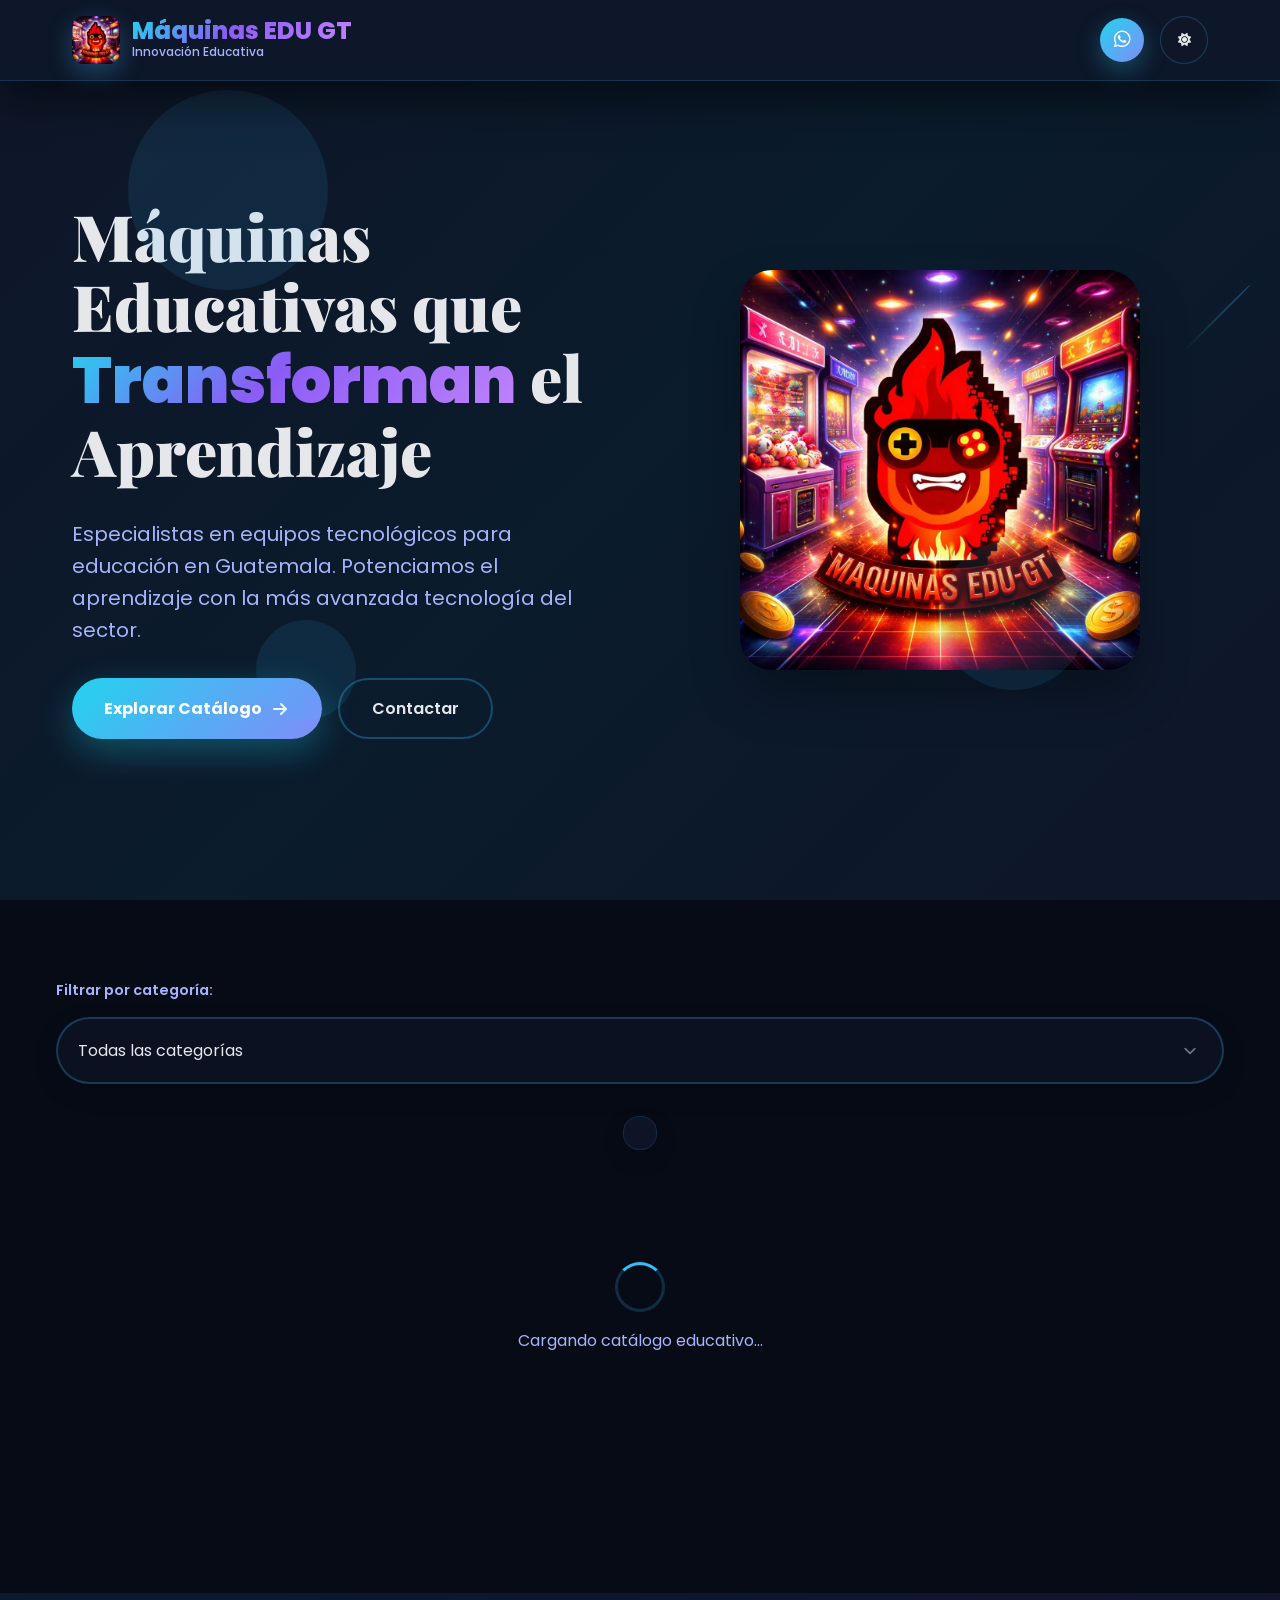
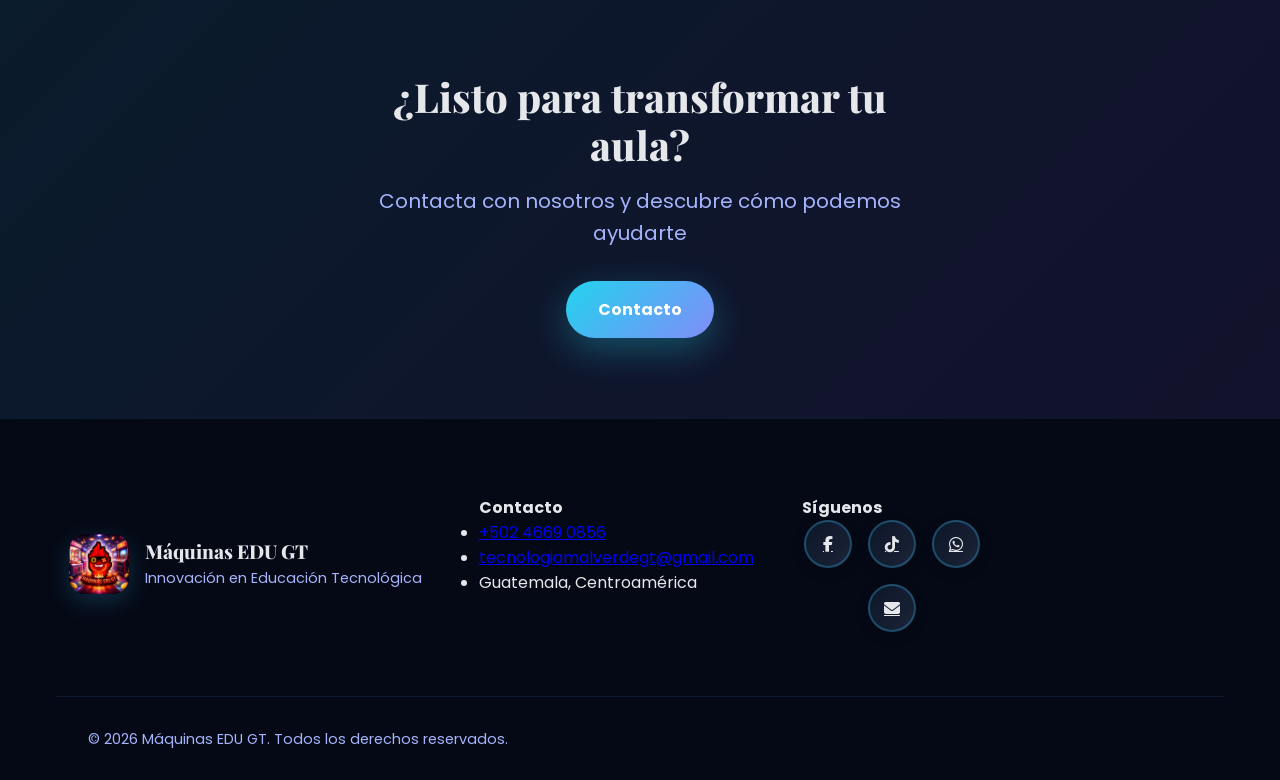
==== commit 1c34e1bd: "Add files via upload" ====
--- a/index.html
+++ b/index.html
@@ -18,6 +18,7 @@
     <link rel="stylesheet" href="https://cdnjs.cloudflare.com/ajax/libs/font-awesome/6.5.1/css/all.min.css" crossorigin="anonymous" referrerpolicy="no-referrer" />
 
     <link rel="stylesheet" href="style.css">
+    <script src="script.js" defer></script>
 </head>
 <body>
 
@@ -37,7 +38,6 @@
             <div class="nav-actions">
                 <a href="https://wa.me/50234567890" target="_blank" class="nav-cta" title="Contáctanos por WhatsApp">
                     <i class="fa-brands fa-whatsapp fa-fw" aria-hidden="true"></i>
-                    <span>WhatsApp</span>
                 </a>
                 <button class="theme-toggle" onclick="toggleTheme()" id="theme-btn" aria-label="Cambiar tema">
                     <i class="fa-solid fa-moon fa-fw" aria-hidden="true"></i>
@@ -125,11 +125,8 @@
                     <p>Contacta con nosotros y descubre cómo podemos ayudarte</p>
                     <div class="cta-buttons">
                         <a href="#contact" class="btn-primary">
-                            <span>Contactar Ahora</span>
-                        </a>
-                        <button class="btn-secondary" onclick="openCatalog()">
-                            <span>Ver Más Productos</span>
-                        </button>
+                            <span>Contacto</span>
+                        </a>
                     </div>
                 </div>
             </div>
@@ -201,6 +198,9 @@
                 <div class="footer-social-links">
                     <h4>Síguenos</h4>
                     <div class="social-icons">
+                        <a href="https://www.facebook.com/share/1DvzbTj6o5/" target="_blank" rel="noopener noreferrer" aria-label="Facebook" class="social-icon">
+                            <i class="fa-brands fa-facebook-f fa-fw" aria-hidden="true"></i>
+                        </a>
                         <a href="https://www.tiktok.com/@maquinas_edu_gt?_r=1&_t=ZS-95dwnNxpT0c" target="_blank" rel="noopener noreferrer" aria-label="TikTok" class="social-icon">
                             <i class="fa-brands fa-tiktok fa-fw" aria-hidden="true"></i>
                         </a>
@@ -420,6 +420,26 @@
             updateThemeBtn(isDark);
         }
 
+        // Función para determinar si es de noche (entre 6 PM y 6 AM)
+        function isNightTime() {
+            const hour = new Date().getHours();
+            return hour >= 18 || hour < 6;
+        }
+
+        // Aplicar tema automático según la hora
+        function applyAutoTheme() {
+            const shouldBeDark = isNightTime();
+            const isCurrentlyDark = document.documentElement.classList.contains('dark-mode');
+            
+            if (shouldBeDark !== isCurrentlyDark) {
+                document.documentElement.classList.toggle('dark-mode');
+                updateThemeBtn(shouldBeDark);
+            }
+        }
+
+        // Verificar tema cada minuto para cambios automáticos
+        setInterval(applyAutoTheme, 60000);
+
         function updateThemeBtn(isDark) {
             const btn = document.getElementById('theme-btn');
             if (!btn) return;
@@ -460,13 +480,13 @@
         document.addEventListener('DOMContentLoaded', () => {
             renderCategoryChips();
             fetchServices();
-            const saved = localStorage.getItem('theme');
-            if (saved === 'dark') {
+            
+            // Aplicar tema automático según hora del día
+            const shouldBeDark = isNightTime();
+            if (shouldBeDark) {
                 document.documentElement.classList.add('dark-mode');
-                updateThemeBtn(true);
-            } else {
-                updateThemeBtn(false);
-            }
+            }
+            updateThemeBtn(shouldBeDark);
         });
     </script>
 </body>
--- a/style.css
+++ b/style.css
@@ -128,7 +128,7 @@
 .nav-cta {
     background: linear-gradient(135deg, #22d3ee 0%, #818cf8 100%);
     color: white;
-    padding: 0.75rem 1.5rem;
+    padding: 0.75rem;
     border-radius: 50px;
     text-decoration: none;
     font-weight: 600;
@@ -137,14 +137,21 @@
     box-shadow: 0 8px 25px rgba(34, 211, 238, 0.3);
     display: inline-flex;
     align-items: center;
+    justify-content: center;
     gap: 0.5rem;
     border: none;
     cursor: pointer;
+    width: 44px;
+    height: 44px;
 }
 
 .nav-cta:hover {
     transform: translateY(-2px);
     box-shadow: 0 12px 35px rgba(34, 211, 238, 0.4);
+}
+
+.nav-cta i {
+    font-size: 1.2rem;
 }
 
 .theme-toggle {
@@ -1093,6 +1100,7 @@
     display: flex;
     gap: 1rem;
     flex-wrap: wrap;
+    justify-content: center;
 }
 
 .social-icon {
@@ -1100,7 +1108,7 @@
     height: 48px;
     background: linear-gradient(135deg, rgba(15, 23, 42, 0.9), rgba(30, 41, 59, 0.9));
     border: 2px solid rgba(56, 189, 248, 0.3);
-    border-radius: 12px;
+    border-radius: 50%;
     display: flex;
     align-items: center;
     justify-content: center;
@@ -1146,6 +1154,11 @@
 }
 
 /* Iconos específicos */
+.social-icon[aria-label="Facebook"]:hover {
+    border-color: #1877f2;
+    background: linear-gradient(135deg, rgba(24, 119, 242, 0.2), rgba(24, 119, 242, 0.1));
+}
+
 .social-icon[aria-label="TikTok"]:hover {
     border-color: #000000;
     background: linear-gradient(135deg, rgba(0, 0, 0, 0.8), rgba(0, 0, 0, 0.6));
@@ -1692,6 +1705,247 @@
     .product-image {
         height: 120px;
     }
+}
+
+/* =========================================
+   MEJORAS RESPONSIVE MÓVIL
+   ========================================= */
+
+/* Botones táctiles */
+@media (max-width: 768px) {
+    .nav-cta, .btn-primary, .btn-secondary, .theme-toggle, .social-icon {
+        min-height: 44px;
+        min-width: 44px;
+        touch-action: manipulation;
+    }
+    
+    .nav-cta {
+        padding: 0.6rem 1rem;
+    }
+    
+    .theme-toggle {
+        width: 44px;
+        height: 44px;
+        padding: 0;
+        display: flex;
+        align-items: center;
+        justify-content: center;
+    }
+    
+    .theme-toggle i {
+        font-size: 1.2rem;
+    }
+}
+
+/* Menú móvil */
+@media (max-width: 768px) {
+    .nav-actions.mobile-open {
+        position: absolute;
+        top: 80px;
+        left: 0;
+        right: 0;
+        background: var(--bg-primary);
+        flex-direction: column;
+        padding: 1rem;
+        gap: 1rem;
+        box-shadow: 0 4px 20px rgba(0, 0, 0, 0.3);
+    }
+    
+    .nav-actions.mobile-open .nav-cta {
+        width: 100%;
+        justify-content: center;
+    }
+}
+
+/* Animaciones de notificaciones */
+@keyframes slideIn {
+    from {
+        transform: translateX(100%);
+        opacity: 0;
+    }
+    to {
+        transform: translateX(0);
+        opacity: 1;
+    }
+}
+
+@keyframes slideOut {
+    from {
+        transform: translateX(0);
+        opacity: 1;
+    }
+    to {
+        transform: translateX(100%);
+        opacity: 0;
+    }
+}
+
+/* Scroll suave */
+html {
+    scroll-behavior: smooth;
+}
+
+/* Optimización de imágenes para móvil */
+@media (max-width: 768px) {
+    .hero-image {
+        max-width: 80%;
+        height: auto;
+    }
+    
+    .product-image img {
+        object-fit: cover;
+    }
+    
+    .footer-logo {
+        max-width: 120px;
+    }
+}
+
+/* Espaciado seguro en móviles */
+@media (max-width: 768px) {
+    body {
+        padding-top: 80px;
+    }
+    
+    .header {
+        height: auto;
+        min-height: 80px;
+    }
+    
+    .nav-container {
+        height: auto;
+        min-height: 80px;
+        padding: 0.8rem 1rem;
+    }
+}
+
+/* Selector de categoría mejorado móvil */
+@media (max-width: 768px) {
+    .search-filter-section {
+        flex-direction: column;
+        padding: 1rem;
+    }
+    
+    .category-selector-container {
+        width: 100%;
+    }
+    
+    .category-select {
+        width: 100%;
+        padding: 0.8rem;
+    }
+    
+    .category-filter {
+        width: 100%;
+        overflow-x: auto;
+        -webkit-overflow-scrolling: touch;
+        scrollbar-width: none;
+        padding-bottom: 0.5rem;
+    }
+    
+    .category-filter::-webkit-scrollbar {
+        display: none;
+    }
+    
+    .category-chip {
+        flex-shrink: 0;
+        white-space: nowrap;
+    }
+}
+
+/* Grid de productos responsive */
+@media (max-width: 480px) {
+    .products-grid {
+        grid-template-columns: 1fr;
+        padding: 0.5rem;
+    }
+    
+    .product-card {
+        display: flex;
+        flex-direction: row;
+        align-items: center;
+        gap: 1rem;
+    }
+    
+    .product-card .product-image {
+        width: 80px;
+        height: 80px;
+        flex-shrink: 0;
+    }
+    
+    .product-card .product-info {
+        flex: 1;
+        text-align: left;
+    }
+    
+    .product-card .product-title {
+        font-size: 0.9rem;
+        margin-bottom: 0.3rem;
+    }
+    
+    .product-card .product-category-tag {
+        font-size: 0.7rem;
+    }
+    
+    .product-card .product-price {
+        font-size: 0.85rem;
+    }
+}
+
+/* Footer responsive */
+@media (max-width: 768px) {
+    .footer {
+        padding: 2rem 1rem;
+    }
+    
+    .footer-content {
+        flex-direction: column;
+        align-items: center;
+        text-align: center;
+    }
+    
+    .footer-brand {
+        align-items: center;
+    }
+    
+    .footer-contact ul {
+        align-items: center;
+    }
+    
+    .footer-social-links {
+        align-items: center;
+    }
+    
+    .social-icons {
+        justify-content: center;
+    }
+}
+
+/* CTA Section responsive */
+@media (max-width: 768px) {
+    .cta-section {
+        padding: 3rem 1rem;
+    }
+    
+    .cta-content h2 {
+        font-size: 1.5rem;
+    }
+    
+    .cta-content p {
+        font-size: 0.95rem;
+    }
+    
+    .cta-buttons {
+        flex-direction: column;
+        gap: 0.8rem;
+    }
+    
+    .cta-buttons .btn-primary,
+    .cta-buttons .btn-secondary {
+        width: 100%;
+        text-align: center;
+    }
+}
 
     .product-title {
         font-size: 0.85rem;
